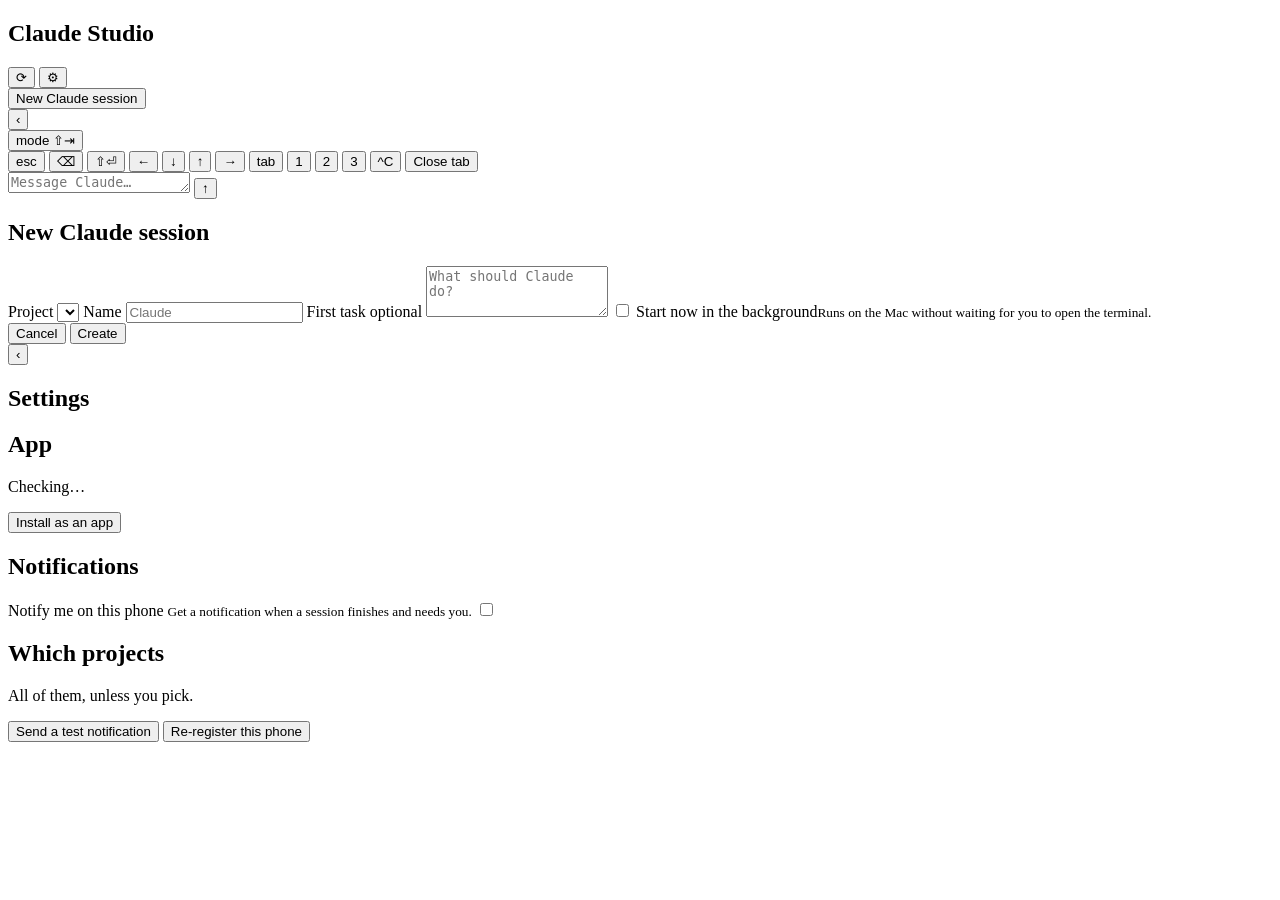
==== Bridge/web/index.html @ 2ab396ba "Release v1.1.0: phone push, HTTPS, installable app, transcript resume The phone bridge grows a secur" ====
<!doctype html>
<html lang="en">
<head>
  <meta charset="utf-8">
  <meta name="viewport" content="width=device-width, initial-scale=1, viewport-fit=cover, maximum-scale=1">
  <meta name="apple-mobile-web-app-capable" content="yes">
  <meta name="apple-mobile-web-app-status-bar-style" content="black-translucent">
  <meta name="apple-mobile-web-app-title" content="Claude Studio">
  <meta name="theme-color" content="#1c1c1e">
  <!-- use-credentials: the manifest lives behind the bridge's token, and a
       manifest fetched without cookies comes back 401 — which Chrome reports as
       "no manifest" and quietly downgrades the install to a browser shortcut. -->
  <link rel="manifest" href="/manifest.json" crossorigin="use-credentials">
  <!-- iOS ignores SVG here; without a PNG the Home Screen icon is a screenshot. -->
  <link rel="apple-touch-icon" href="/apple-touch-icon.png">
  <link rel="stylesheet" href="/style.css">
  <title>Claude Studio</title>
</head>
<body>

<!-- ── Tab list ─────────────────────────────────────────────────────────── -->
<section id="list" class="view">
  <header class="bar">
    <h1>Claude Studio</h1>
    <button id="refresh" class="icon" title="Refresh" aria-label="Refresh">⟳</button>
    <button id="open-settings" class="icon" title="Settings" aria-label="Settings">⚙</button>
  </header>

  <div id="projects" class="scroll"></div>

  <footer class="bar bottom">
    <button id="compose" class="primary">New Claude session</button>
  </footer>
</section>

<!-- ── One session ──────────────────────────────────────────────────────── -->
<section id="session" class="view hidden">
  <header class="bar">
    <button id="back" class="icon" aria-label="Back">‹</button>
    <div class="title">
      <span id="session-name"></span>
      <small id="session-project"></small>
    </div>
    <span id="session-state" class="dot"></span>
    <!-- Shift+Tab is how Claude Code cycles permission modes. -->
    <button id="mode" class="mode" data-key="BTab" title="Cycle mode (Shift+Tab)">mode ⇧⇥</button>
  </header>

  <!-- The real terminal, served by ttyd through the bridge's /term proxy.
       Swiping over it scrolls tmux's scrollback; see attachScrollGesture. -->
  <div id="term-host"></div>

  <footer class="composer">
    <div class="keys">
      <button data-key="Escape">esc</button>
      <button data-key="BSpace" aria-label="Backspace">⌫</button>
      <button data-newline="1" aria-label="New line">⇧⏎</button>
      <button data-key="Left" aria-label="Left">←</button>
      <button data-key="Down" aria-label="Down">↓</button>
      <button data-key="Up" aria-label="Up">↑</button>
      <button data-key="Right" aria-label="Right">→</button>
      <button data-key="Tab">tab</button>
      <button data-key="1">1</button>
      <button data-key="2">2</button>
      <button data-key="3">3</button>
      <button data-key="C-c" class="warn">^C</button>
      <button id="kill" class="warn right">Close tab</button>
    </div>
    <div class="input">
      <textarea id="prompt" rows="1" placeholder="Message Claude…"
                enterkeyhint="send" autocapitalize="sentences"></textarea>
      <button id="send" class="primary" aria-label="Send">↑</button>
    </div>
  </footer>
</section>

<!-- ── New session sheet ────────────────────────────────────────────────── -->
<div id="sheet" class="sheet hidden">
  <div class="sheet-body">
    <h2>New Claude session</h2>

    <label>Project
      <select id="new-project"></select>
    </label>

    <label>Name
      <input id="new-name" type="text" placeholder="Claude" autocapitalize="sentences">
    </label>

    <label>First task <span class="hint">optional</span>
      <textarea id="new-prompt" rows="3" placeholder="What should Claude do?"></textarea>
    </label>

    <label class="row">
      <input id="new-background" type="checkbox">
      <span>Start now in the background<small>Runs on the Mac without waiting for you to open the terminal.</small></span>
    </label>

    <div class="actions">
      <button id="new-cancel">Cancel</button>
      <button id="new-create" class="primary">Create</button>
    </div>
  </div>
</div>

<!-- ── Settings ─────────────────────────────────────────────────────────── -->
<section id="settings" class="view hidden">
  <header class="bar">
    <button id="settings-back" class="icon" aria-label="Back">‹</button>
    <h1>Settings</h1>
  </header>

  <div class="scroll">
    <h2 class="group">App</h2>
    <p id="install-note" class="group-note">Checking…</p>
    <div class="setting-actions">
      <button id="install" class="primary hidden">Install as an app</button>
    </div>

    <h2 class="group">Notifications</h2>

    <label class="setting">
      <span>
        Notify me on this phone
        <small id="push-note">Get a notification when a session finishes and needs you.</small>
      </span>
      <input id="push-enabled" type="checkbox">
    </label>

    <div id="push-projects-wrap" class="hidden">
      <h2 class="group">Which projects</h2>
      <p class="group-note">All of them, unless you pick.</p>
      <div id="push-projects"></div>
    </div>

    <div class="setting-actions">
      <button id="push-test">Send a test notification</button>
      <button id="push-repair">Re-register this phone</button>
    </div>
  </div>
</section>

<div id="toast" class="toast hidden"></div>

<script src="/app.js" type="module"></script>
</body>
</html>
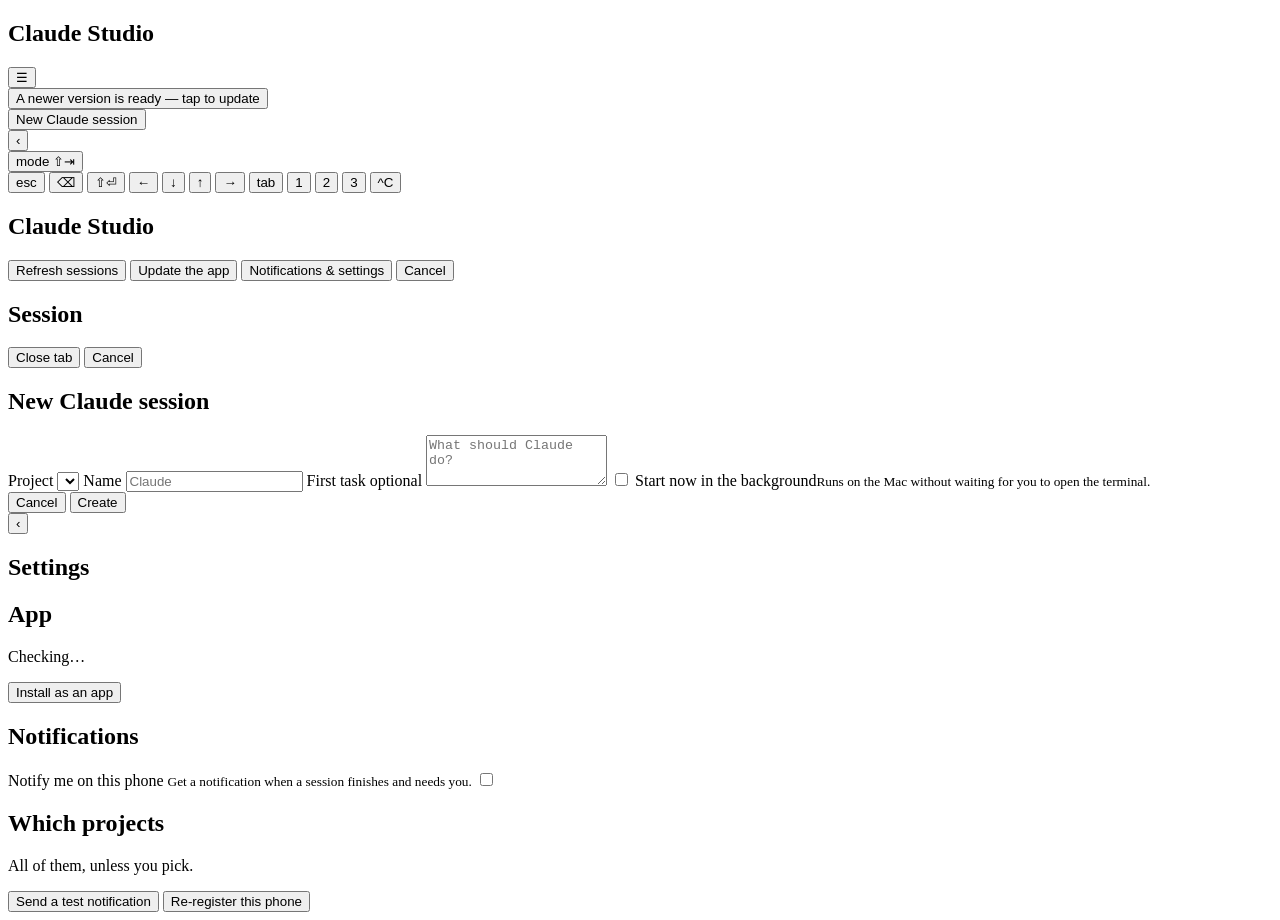
==== commit 1890af65: "Release v1.1.2: pick a directory, phone updates itself Services and scripts spell their directory ou" ====
--- a/Bridge/web/index.html
+++ b/Bridge/web/index.html
@@ -22,9 +22,12 @@
 <section id="list" class="view">
   <header class="bar">
     <h1>Claude Studio</h1>
-    <button id="refresh" class="icon" title="Refresh" aria-label="Refresh">⟳</button>
-    <button id="open-settings" class="icon" title="Settings" aria-label="Settings">⚙</button>
+    <button id="open-menu" class="icon" title="Menu" aria-label="Menu">☰</button>
   </header>
+
+  <!-- Shown when the Mac is serving a newer interface than this phone loaded.
+       Installed to the Home Screen there is no browser reload to fall back on. -->
+  <button id="update-banner" class="banner hidden">A newer version is ready — tap to update</button>
 
   <div id="projects" class="scroll"></div>
 
@@ -46,33 +49,54 @@
     <button id="mode" class="mode" data-key="BTab" title="Cycle mode (Shift+Tab)">mode ⇧⇥</button>
   </header>
 
+  <!-- Above the terminal, not below it: the on-screen keyboard covers the
+       bottom of the screen, and keys you cannot reach while typing are keys you
+       cannot use. There is no message box — the terminal takes the keyboard
+       directly, so a second place to type would only be in the way. -->
+  <div class="keys">
+    <button data-key="Escape">esc</button>
+    <button data-key="BSpace" aria-label="Backspace">⌫</button>
+    <button data-newline="1" aria-label="New line">⇧⏎</button>
+    <button data-key="Left" aria-label="Left">←</button>
+    <button data-key="Down" aria-label="Down">↓</button>
+    <button data-key="Up" aria-label="Up">↑</button>
+    <button data-key="Right" aria-label="Right">→</button>
+    <button data-key="Tab">tab</button>
+    <button data-key="1">1</button>
+    <button data-key="2">2</button>
+    <button data-key="3">3</button>
+    <button data-key="C-c" class="warn">^C</button>
+  </div>
+
   <!-- The real terminal, served by ttyd through the bridge's /term proxy.
        Swiping over it scrolls tmux's scrollback; see attachScrollGesture. -->
   <div id="term-host"></div>
+</section>
 
-  <footer class="composer">
-    <div class="keys">
-      <button data-key="Escape">esc</button>
-      <button data-key="BSpace" aria-label="Backspace">⌫</button>
-      <button data-newline="1" aria-label="New line">⇧⏎</button>
-      <button data-key="Left" aria-label="Left">←</button>
-      <button data-key="Down" aria-label="Down">↓</button>
-      <button data-key="Up" aria-label="Up">↑</button>
-      <button data-key="Right" aria-label="Right">→</button>
-      <button data-key="Tab">tab</button>
-      <button data-key="1">1</button>
-      <button data-key="2">2</button>
-      <button data-key="3">3</button>
-      <button data-key="C-c" class="warn">^C</button>
-      <button id="kill" class="warn right">Close tab</button>
+<!-- ── Menu ─────────────────────────────────────────────────────────────── -->
+<div id="menu" class="sheet hidden">
+  <div class="sheet-body">
+    <h2>Claude Studio</h2>
+    <div class="actions vertical">
+      <button id="menu-refresh">Refresh sessions</button>
+      <button id="menu-update">Update the app</button>
+      <button id="menu-settings">Notifications &amp; settings</button>
+      <button id="menu-cancel">Cancel</button>
     </div>
-    <div class="input">
-      <textarea id="prompt" rows="1" placeholder="Message Claude…"
-                enterkeyhint="send" autocapitalize="sentences"></textarea>
-      <button id="send" class="primary" aria-label="Send">↑</button>
+    <p id="menu-build" class="group-note"></p>
+  </div>
+</div>
+
+<!-- ── Per-session actions ──────────────────────────────────────────────── -->
+<div id="actions" class="sheet hidden">
+  <div class="sheet-body">
+    <h2 id="actions-title">Session</h2>
+    <div class="actions vertical">
+      <button id="action-close" class="danger">Close tab</button>
+      <button id="action-cancel">Cancel</button>
     </div>
-  </footer>
-</section>
+  </div>
+</div>
 
 <!-- ── New session sheet ────────────────────────────────────────────────── -->
 <div id="sheet" class="sheet hidden">
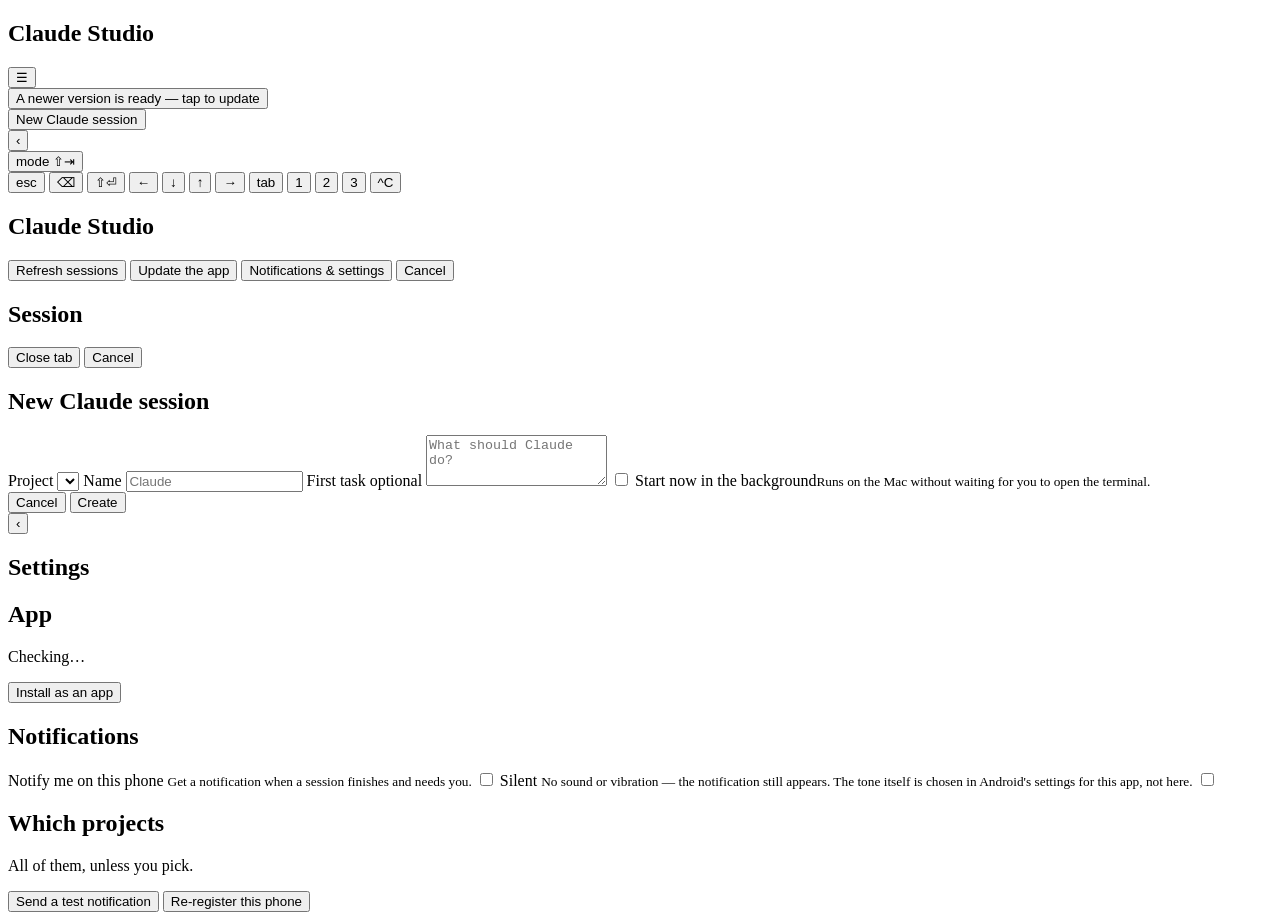
==== commit 47963c08: "Release v1.2.0: let Claude write the services and scripts The ✨ button in Services and Scripts — and" ====
--- a/Bridge/web/index.html
+++ b/Bridge/web/index.html
@@ -151,6 +151,15 @@
       <input id="push-enabled" type="checkbox">
     </label>
 
+    <label class="setting" id="push-silent-row">
+      <span>
+        Silent
+        <small>No sound or vibration — the notification still appears.
+          The tone itself is chosen in Android's settings for this app, not here.</small>
+      </span>
+      <input id="push-silent" type="checkbox">
+    </label>
+
     <div id="push-projects-wrap" class="hidden">
       <h2 class="group">Which projects</h2>
       <p class="group-note">All of them, unless you pick.</p>
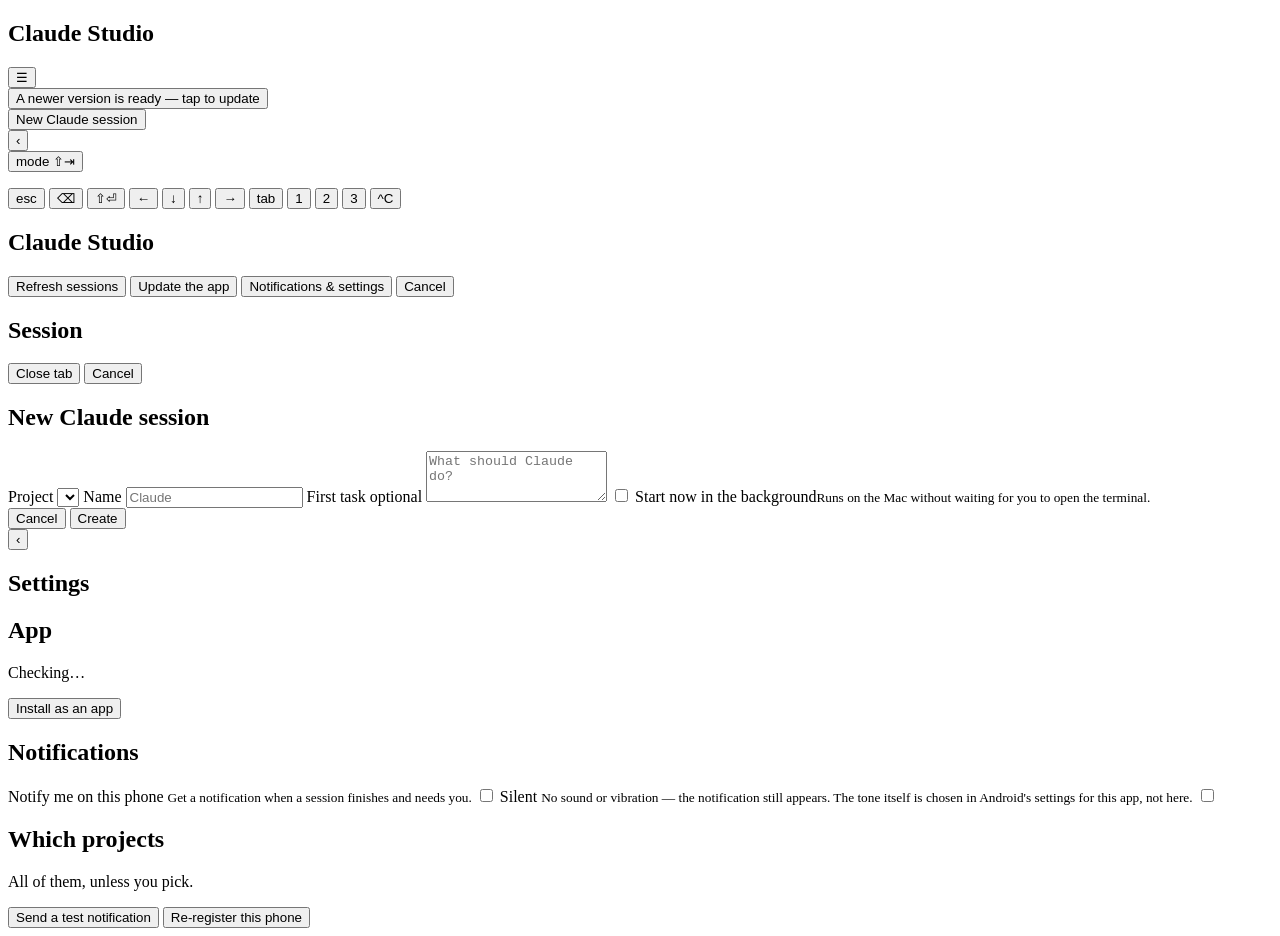
==== commit e265b14f: "Release v1.19.1: the wait that was really a re-entry Pressing Install in Settings → Phone quit the a" ====
--- a/Bridge/web/index.html
+++ b/Bridge/web/index.html
@@ -21,7 +21,10 @@
 <!-- ── Tab list ─────────────────────────────────────────────────────────── -->
 <section id="list" class="view">
   <header class="bar">
-    <h1>Claude Studio</h1>
+    <!-- Replaced with this Mac's name once the state arrives: one phone can
+         carry two of these, and which machine you are typing into is not a
+         detail. -->
+    <h1 id="machine-name">Claude Studio</h1>
     <button id="open-menu" class="icon" title="Menu" aria-label="Menu">☰</button>
   </header>
 
@@ -48,6 +51,16 @@
     <!-- Shift+Tab is how Claude Code cycles permission modes. -->
     <button id="mode" class="mode" data-key="BTab" title="Cycle mode (Shift+Tab)">mode ⇧⇥</button>
   </header>
+
+  <!-- What Claude is asking, as buttons.
+       Above the terminal for the same reason the key row is: the keyboard eats
+       the bottom of the screen. It is empty and hidden unless the session is
+       actually sitting on a numbered prompt — see readChoices, which refuses
+       anything it cannot recognise unmistakably. -->
+  <div id="ask" class="ask hidden">
+    <p id="ask-question"></p>
+    <div id="ask-options"></div>
+  </div>
 
   <!-- Above the terminal, not below it: the on-screen keyboard covers the
        bottom of the screen, and keys you cannot reach while typing are keys you
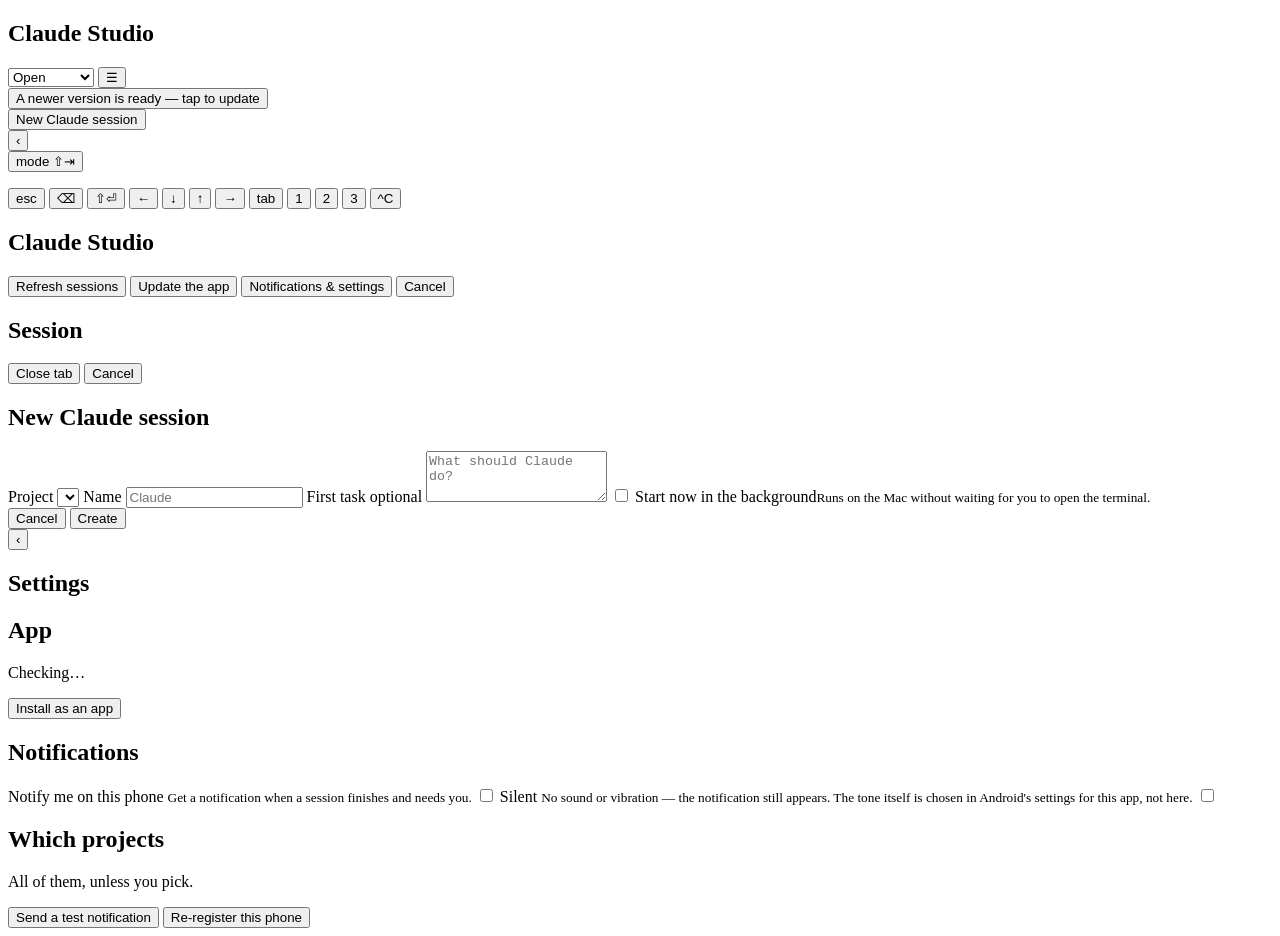
==== commit 3588328d: "Release v1.19.2: the tab tmux ate, and green that meant nothing Three things, and the first is the o" ====
--- a/Bridge/web/index.html
+++ b/Bridge/web/index.html
@@ -25,6 +25,14 @@
          carry two of these, and which machine you are typing into is not a
          detail. -->
     <h1 id="machine-name">Claude Studio</h1>
+    <!-- Open first and by default: a project accumulates dozens of records, and
+         a list that leads with every conversation ever closed buries the two
+         that are running. A native select so the phone draws its own picker. -->
+    <select id="filter" class="list-filter" aria-label="Show">
+      <option value="open">Open</option>
+      <option value="attention">Needs you</option>
+      <option value="all">All</option>
+    </select>
     <button id="open-menu" class="icon" title="Menu" aria-label="Menu">☰</button>
   </header>
 
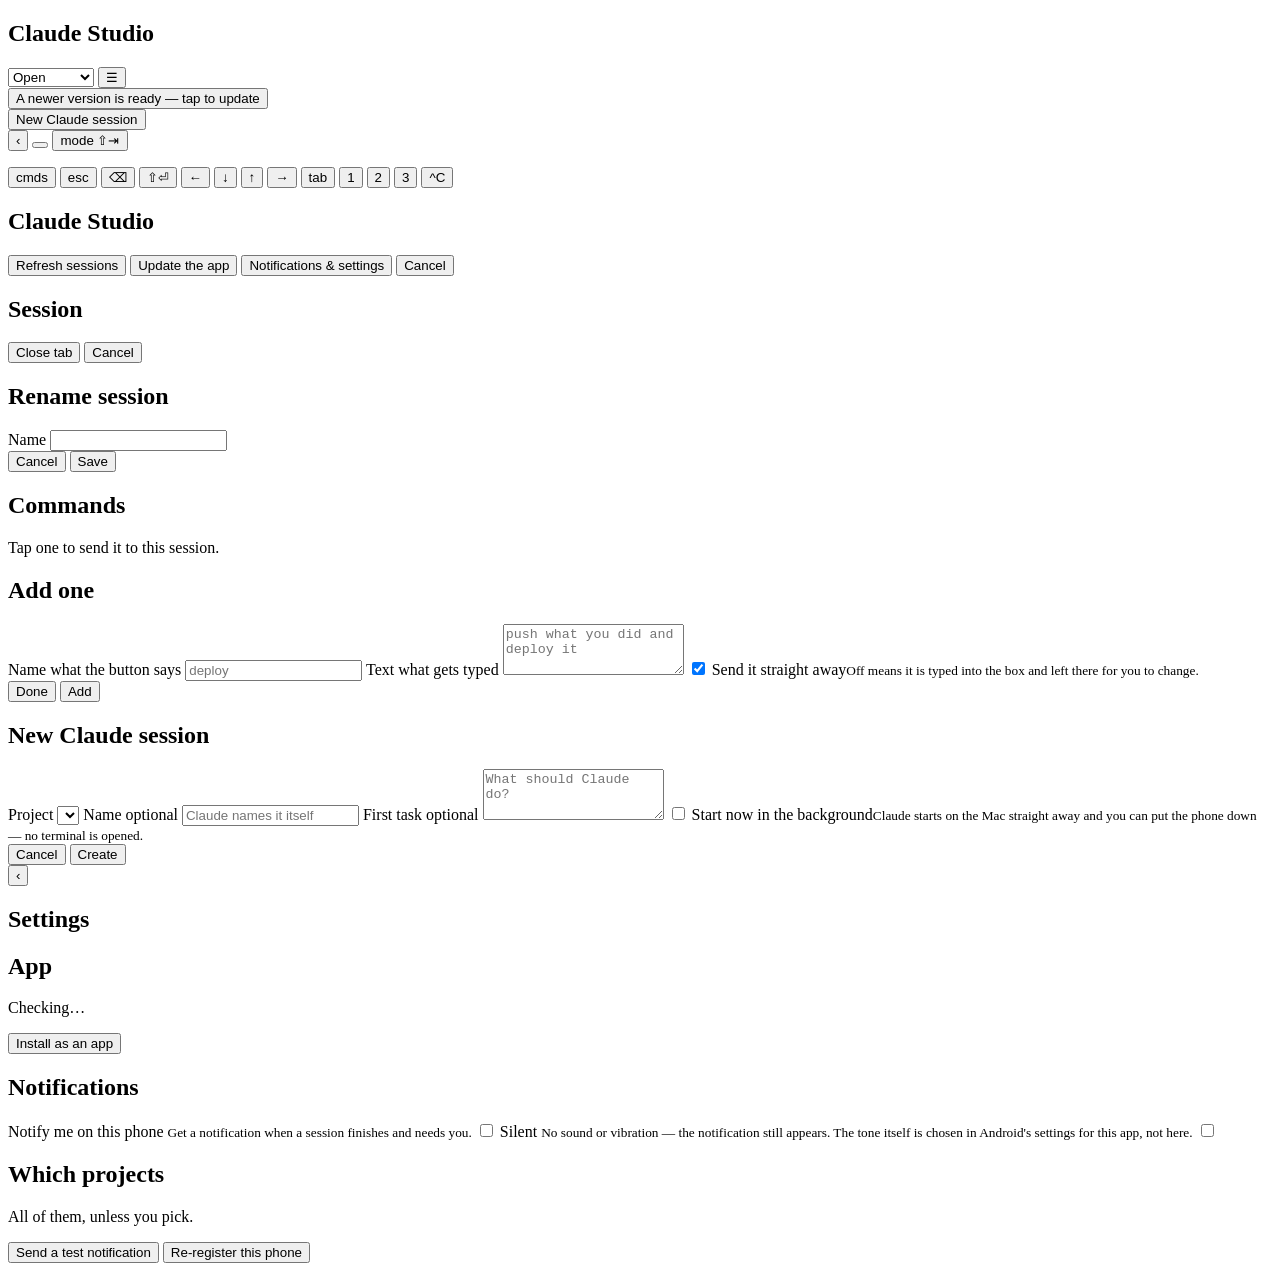
==== commit 57f7dc2e: "Release v1.19.5: phrases you would otherwise type again every day A phone is bad at exactly one thin" ====
--- a/Bridge/web/index.html
+++ b/Bridge/web/index.html
@@ -51,10 +51,13 @@
 <section id="session" class="view hidden">
   <header class="bar">
     <button id="back" class="icon" aria-label="Back">‹</button>
-    <div class="title">
+    <!-- The title is the rename control. There is nowhere else to put one on a
+         phone, and the name is the only thing about a session you can fix from
+         here — tmux's own name is derived from the record's id and never moves. -->
+    <button id="session-title" class="title" aria-label="Rename this session">
       <span id="session-name"></span>
       <small id="session-project"></small>
-    </div>
+    </button>
     <span id="session-state" class="dot"></span>
     <!-- Shift+Tab is how Claude Code cycles permission modes. -->
     <button id="mode" class="mode" data-key="BTab" title="Cycle mode (Shift+Tab)">mode ⇧⇥</button>
@@ -75,6 +78,10 @@
        cannot use. There is no message box — the terminal takes the keyboard
        directly, so a second place to type would only be in the way. -->
   <div class="keys">
+    <!-- First, because the row scrolls and this is the one button here that is
+         not a key: typing is what a phone is worst at, and these are the phrases
+         you would otherwise type again every day. -->
+    <button id="snippets-open" class="snippet-key">cmds</button>
     <button data-key="Escape">esc</button>
     <button data-key="BSpace" aria-label="Backspace">⌫</button>
     <button data-newline="1" aria-label="New line">⇧⏎</button>
@@ -119,6 +126,46 @@
   </div>
 </div>
 
+<!-- ── Rename ───────────────────────────────────────────────────────────── -->
+<div id="rename" class="sheet hidden">
+  <div class="sheet-body">
+    <h2>Rename session</h2>
+    <label>Name
+      <input id="rename-name" type="text" autocapitalize="sentences">
+    </label>
+    <div class="actions">
+      <button id="rename-cancel">Cancel</button>
+      <button id="rename-save" class="primary">Save</button>
+    </div>
+  </div>
+</div>
+
+<!-- ── Ready-made commands ──────────────────────────────────────────────── -->
+<div id="snippets" class="sheet hidden">
+  <div class="sheet-body">
+    <h2>Commands</h2>
+    <p class="group-note">Tap one to send it to this session.</p>
+    <div id="snippet-list"></div>
+
+    <h2 class="group">Add one</h2>
+    <label>Name <span class="hint">what the button says</span>
+      <input id="snippet-name" type="text" placeholder="deploy" autocapitalize="none">
+    </label>
+    <label>Text <span class="hint">what gets typed</span>
+      <textarea id="snippet-text" rows="3"
+                placeholder="push what you did and deploy it"></textarea>
+    </label>
+    <label class="row">
+      <input id="snippet-send" type="checkbox" checked>
+      <span>Send it straight away<small>Off means it is typed into the box and left there for you to change.</small></span>
+    </label>
+    <div class="actions">
+      <button id="snippet-close">Done</button>
+      <button id="snippet-add" class="primary">Add</button>
+    </div>
+  </div>
+</div>
+
 <!-- ── New session sheet ────────────────────────────────────────────────── -->
 <div id="sheet" class="sheet hidden">
   <div class="sheet-body">
@@ -128,17 +175,21 @@
       <select id="new-project"></select>
     </label>
 
-    <label>Name
-      <input id="new-name" type="text" placeholder="Claude" autocapitalize="sentences">
+    <label>Name <span class="hint">optional</span>
+      <input id="new-name" type="text" placeholder="Claude names it itself"
+             autocapitalize="sentences">
     </label>
 
     <label>First task <span class="hint">optional</span>
       <textarea id="new-prompt" rows="3" placeholder="What should Claude do?"></textarea>
     </label>
 
-    <label class="row">
+    <!-- Only means anything with a first task: without one there is nothing to
+         run in the background, and the checkbox used to accept the tap and do
+         nothing at all. -->
+    <label class="row" id="new-background-row">
       <input id="new-background" type="checkbox">
-      <span>Start now in the background<small>Runs on the Mac without waiting for you to open the terminal.</small></span>
+      <span>Start now in the background<small id="new-background-note">Claude starts on the Mac straight away and you can put the phone down — no terminal is opened.</small></span>
     </label>
 
     <div class="actions">
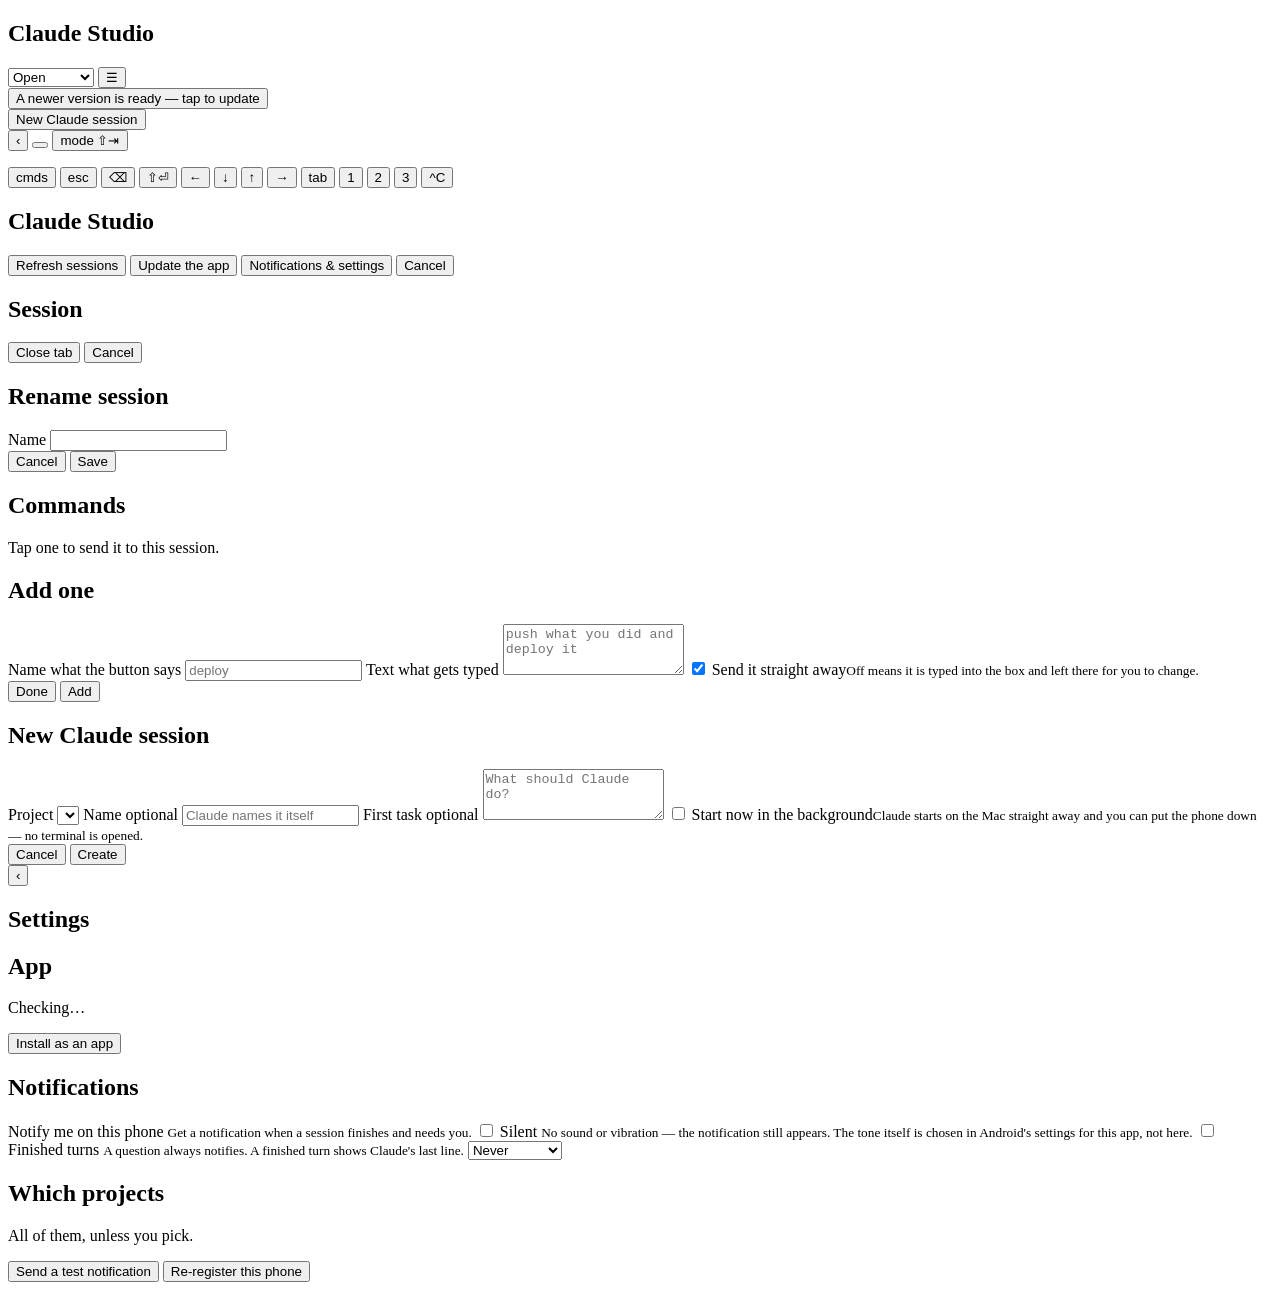
==== commit 1d21ebeb: "Merge 06e5c60c805f90fa1145908ddb108842a1899a2a into c543e8a9b2e8c597cc5ea7473c617b3a9034c49c" ====
--- a/Bridge/web/index.html
+++ b/Bridge/web/index.html
@@ -232,6 +232,21 @@
       <input id="push-silent" type="checkbox">
     </label>
 
+    <label class="setting" id="push-finished-row">
+      <span>
+        Finished turns
+        <small>A question always notifies. A finished turn shows Claude's last line.</small>
+      </span>
+      <select id="push-finished" class="list-filter">
+        <option value="-1">Never</option>
+        <option value="0">Always</option>
+        <option value="2">After 2 min</option>
+        <option value="5">After 5 min</option>
+        <option value="10">After 10 min</option>
+        <option value="15">After 15 min</option>
+      </select>
+    </label>
+
     <div id="push-projects-wrap" class="hidden">
       <h2 class="group">Which projects</h2>
       <p class="group-note">All of them, unless you pick.</p>
